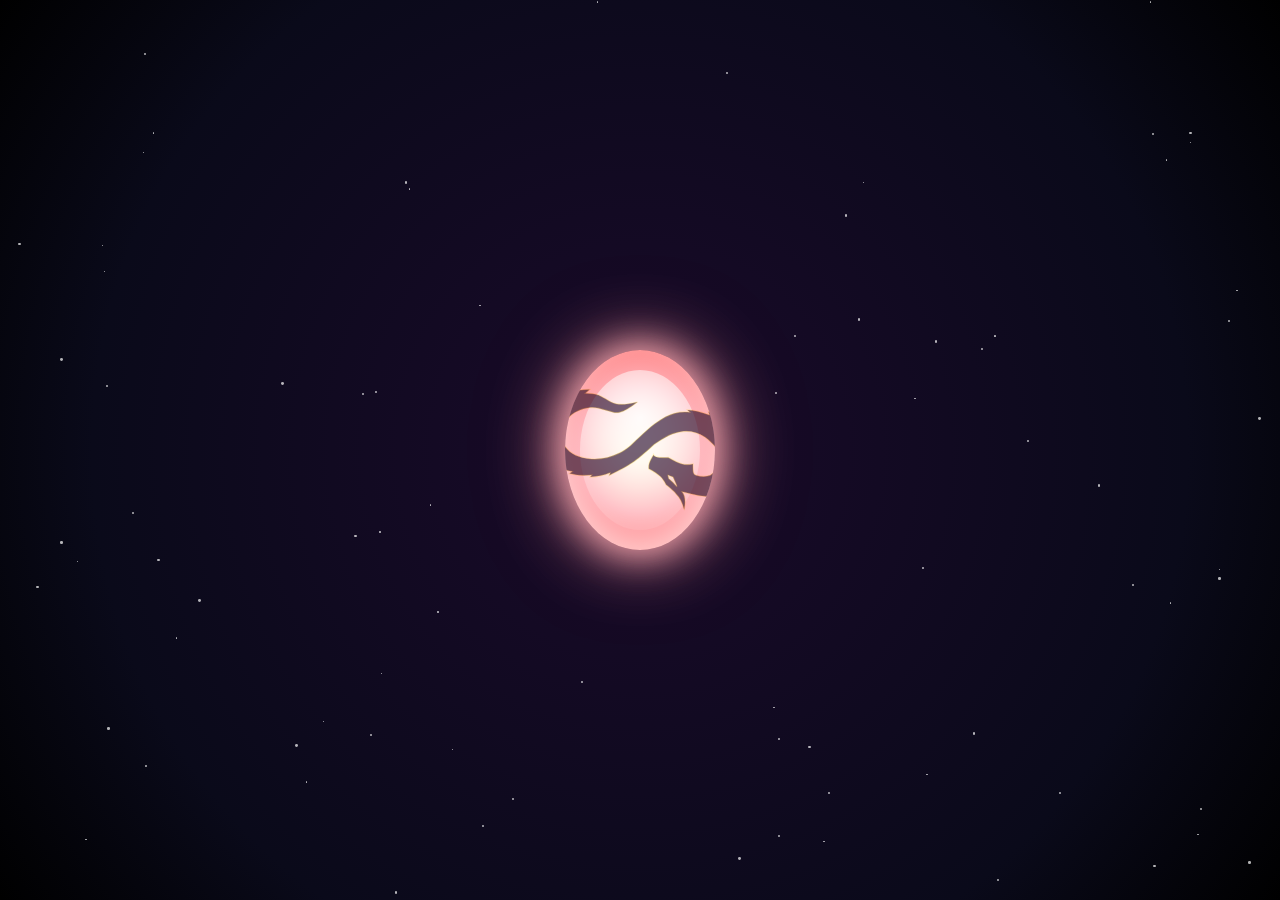
==== index3.html @ a23a0d6a "Create index3.html" ====
<!DOCTYPE html>
<html lang="en">
<head>
    <meta charset="UTF-8">
    <meta name="viewport" content="width=device-width, initial-scale=1.0, maximum-scale=1.0, user-scalable=no">
    <title>Dragon Celestial Egg</title>
    <style>
        body {
            margin: 0;
            height: 100vh;
            display: flex;
            justify-content: center;
            align-items: center;
            background: radial-gradient(circle at center, #1a0a2a 0%, #0a0a1a 70%, #000 100%);
            overflow: hidden;
            cursor: default;
            position: relative;
        }

        .nebula {
            position: absolute;
            width: 100%;
            height: 100%;
            background: url('data:image/svg+xml,<svg xmlns="http://www.w3.org/2000/svg"><filter id="noise"><feTurbulence type="fractalNoise" baseFrequency="0.65" numOctaves="3" stitchTiles="stitch"/></filter><rect width="100%" height="100%" filter="url(#noise)" opacity="0.1"/></svg>');
            mix-blend-mode: overlay;
            pointer-events: none;
        }

        .particle {
            position: absolute;
            background: rgba(255, 255, 255, 0.7);
            border-radius: 50%;
            pointer-events: none;
            animation: twinkle 4s infinite ease-in-out;
        }

        @keyframes twinkle {
            0%, 100% { opacity: 0.2; transform: scale(0.5); }
            50% { opacity: 0.8; transform: scale(1); }
        }

        .celestial-egg {
            width: clamp(100px, 20vw, 150px);
            height: clamp(133px, 26.6vw, 200px);
            background: radial-gradient(circle at center, #fff3e0 10%, #ffb3ba 50%, #ff8080 90%);
            border-radius: 50%;
            box-shadow: 0 0 40px rgba(255, 179, 186, 0.8),
                        0 0 80px rgba(255, 128, 128, 0.5),
                        inset 0 -10px 20px rgba(255, 255, 255, 0.5);
            position: absolute;
            transform: translate(-50%, -50%);
            transition: all 0.3s cubic-bezier(0.25, 0.46, 0.45, 0.94);
            cursor: grab;
            filter: drop-shadow(0 0 15px rgba(255, 179, 186, 0.6));
            z-index: 1;
            overflow: hidden;
        }

        .celestial-egg::before {
            content: '';
            position: absolute;
            top: 10%;
            left: 10%;
            right: 10%;
            bottom: 10%;
            background: radial-gradient(circle at 50% 30%, 
                rgba(255, 255, 255, 0.9) 0%,
                rgba(255, 255, 255, 0.3) 60%,
                transparent 100%);
            border-radius: 50%;
            mix-blend-mode: screen;
        }

        .dragon-emblem {
            position: absolute;
            width: 140%;
            height: 140%;
            left: 50%;
            top: 50%;
            transform: translate(-50%, -50%) rotate(10deg);
            opacity: 0.7;
            mix-blend-mode: multiply;
        }

        .celestial-egg:active {
            cursor: grabbing;
        }

        .celestial-egg.glow {
            animation: pulse-glow 1.5s ease-in-out infinite;
        }

        @keyframes pulse-glow {
            0%, 100% { box-shadow: 0 0 40px rgba(255, 179, 186, 0.8), 0 0 80px rgba(255, 128, 128, 0.5); }
            50% { box-shadow: 0 0 60px rgba(255, 179, 186, 1), 0 0 120px rgba(255, 128, 128, 0.7); }
        }
    </style>
</head>
<body>
    <div class="nebula"></div>
    <div class="celestial-egg" id="egg">
        <svg class="dragon-emblem" viewBox="5133 11809 20309 9837" preserveAspectRatio="xMidYMid meet">
            <path d="M20491.6 21646.8l-1.3-.7c-285.5-615.5-620.7-1052.9-1005.6-1312.3-149.6-159.4-527.7-401.2-1134.1-725.6-235.7-322.8-461.2-551.8-676.7-687-285.1-190.5-696.3-372.1-1233.5-544.9-52.9-173.9-71.4-344.4-55.4-511.7 24.7-210.5 114.3-518.4 268.8-923.8 98 220.6 582.8 225.9 1454.4 16 692.1 245 1172.9 374.1 1442.2 387.1 278.8 32.4 619.3-26.9 1021.5-177.8 70.1 433 132.6 701.2 187.6 804.6 46.5 118.3 139.9 190.4 280 216.4 539.7 65.2 993.4-11.7 1360.9-231 1297.2-1298.3 922.1-2477.3-1125-3536.8-971.1-417.9-1923.7-392.4-2857.9 76.7-375 165.3-821.7 483-1340.2 953.1l-537.2 517.3c-760.3 1006.7-1353.5 1712.5-1779.4 2117.6-408.8 414.2-1069.2 942.2-1981.3 1583.9l50.5-262.2c-561.7 366.1-1170.8 609.2-1827.6 729.5l101.5-204.7c-618.5 162.9-1132.04 243.6-1540.6 242.1l-598.2-16.2 234.06-240.7c-910.66 8.4-1645.08-136.3-2203.32-433.9l319.61-167.9C6595.7 18975.2 6064.61 18630 5722.15 18278.5l402.46 24.4c12.15-2.4 17.73-8.4 16.8-18.1-624.11-743.4-960.16-1331.5-1008.17-1764.4l278.67 153.5c13.71 3.3 21.68-1 23.95-13-251.21-674.3-291.88-1385-121.95-2132.1l271.56 497.6c68.36-824.1 299.88-1475.5 694.53-1954.3l143.87 385.1c243.86-477.1 644.57-940.6 1202.15-1390.4l112.69 327.2c448.95-279.5 1029.81-474.3 1742.58-584.6l-331.56 420.8c500.35-84.6 906.27-99.5 1217.77-44.6 76.6-13.7 513.9 131.9 1311.9 436.6 179.7 59.1 389 94.4 627.6 105.9 424.7 21.7 1068.6-154.8 1931.7-529.5-664.9 729.6-1153.9 1147.5-1467.1 1253.5-212.8 94.4-419.1 141.5-618.9 141.3l-1532.3-151.1c-282.6-10.7-571.9 25.8-867.78 109.5-798.13 229.5-1424.38 694.1-1878.67 1393.6-469.11 923.9-440.32 1779.8 86.28 2567.5 611.18 712.8 1561.68 1006.3 2851.57 880.5 914.4-100.7 1765.9-440.8 2554.3-1020.3 286.5-210.9 601.9-518.3 946-922.4 1158.6-1569.8 1822.9-2414.4 1992.9-2533.9 595.5-604.2 1144.8-1024.9 1647.7-1262 432.7-204.2 909.7-323.5 1431.1-357.9l-244.8-182c101.7-15.4 206.7-28 314.9-37.6 337.8-45.5 961.7 1 1871.7 139.5l-157.7-271.4c564.4 48.5 1189 270.5 1873.7 666l-96.8-411c526.3 311.4 950.8 773.8 1273.3 1387l119.2-405.1c367.2 508.6 608.6 1160.7 724 1956.3l286.8-316.3c92.5 664.4 43.6 1325.5-146.8 1983.3 3.6 14.3 12.6 18.1 27 11.3l214.4-198.8-75.4 407.8c-68.7 295.5-297.3 726.1-685.5 1292-47 18.1 18 28.8 194.7 32.2-266 452.6-737.8 829.7-1415.2 1131.1l253.4 105.4c-517 270.6-983.3 424.4-1398.6 461.4-337.7 56.7-1108.2 43.1-2311.4-40.8 355.5 315.1 517.8 861.6 486.9 1639.6zm-1082.8-2050l0.5-3.2c0.7-9.6-4.1-26.1-14.1-49.4-30-62.3-54.7-108.8-74.2-139.6l-412.6-625.6c-18.5-16.8-50.7-30.2-96.7-40.1l-399.4-71.7-41.7 4.7c17.8 31.3 63.4 126.3 136.7 285.1 7.1 11.9 15 21.5 23.8 28.8 287.9 161.3 580.5 365 877.7 611"
                  fill="#3a1f3f" stroke="#ffd700" stroke-width="120" stroke-opacity="0.3"/>
        </svg>
    </div>

    <!-- Keep the original script section unchanged -->
    <script>
        const egg = document.getElementById('egg');
        let isDragging = false;
        let spinVelocity = 0;
        let rotateX = 0;
        let rotateZ = 0;
        let posX = window.innerWidth / 2;
        let posY = window.innerHeight / 2;
        let velX = 0;
        let velY = 0;
        let lastFrameTime = performance.now();

        // Web Audio API setup
        const audioContext = new (window.AudioContext || window.webkitAudioContext)();
        let dragOscillator = null;
        let dragGainNode = null;

        // Create cosmic particles
        for (let i = 0; i < 80; i++) {
            const particle = document.createElement('div');
            particle.className = 'particle';
            const size = Math.random() * 2 + 1;
            Object.assign(particle.style, {
                width: `${size}px`,
                height: `${size}px`,
                left: `${Math.random() * 100}%`,
                top: `${Math.random() * 100}%`,
                animationDelay: `${Math.random() * 4}s`
            });
            document.body.appendChild(particle);
        }

        function animate() {
            const now = performance.now();
            const deltaTime = Math.min((now - lastFrameTime) / 1000, 0.1);
            lastFrameTime = now;

            if (!isDragging) {
                spinVelocity *= 0.95;
                velX *= 0.9;
                velY *= 0.9;
                posX = Math.max(50, Math.min(window.innerWidth - 50, posX + velX));
                posY = Math.max(66, Math.min(window.innerHeight - 66, posY + velY));
                if (Math.abs(spinVelocity) < 0.1) spinVelocity = 0;
                rotateZ += spinVelocity * deltaTime * 60;
            }

            egg.style.left = `${posX}px`;
            egg.style.top = `${posY}px`;
            egg.style.transform = `translate(-50%, -50%) rotateZ(${rotateZ}deg) rotateX(${rotateX}deg)`;
            requestAnimationFrame(animate);
        }
        animate();

              let lastMouseX, lastMouseY, startX, startY, initialPosX, initialPosY;

        function playTapSound() {
            const oscillator = audioContext.createOscillator();
            const gainNode = audioContext.createGain();
            oscillator.type = 'sine';
            oscillator.frequency.setValueAtTime(800, audioContext.currentTime);
            gainNode.gain.setValueAtTime(0.3, audioContext.currentTime);
            gainNode.gain.exponentialRampToValueAtTime(0.001, audioContext.currentTime + 0.2);
            oscillator.connect(gainNode);
            gainNode.connect(audioContext.destination);
            oscillator.start();
            oscillator.stop(audioContext.currentTime + 0.2);
        }

        function startDragSound() {
            if (!dragOscillator) {
                dragOscillator = audioContext.createOscillator();
                dragGainNode = audioContext.createGain();
                dragOscillator.type = 'triangle';
                dragOscillator.frequency.setValueAtTime(200, audioContext.currentTime);
                dragGainNode.gain.setValueAtTime(0.2, audioContext.currentTime);
                dragOscillator.connect(dragGainNode);
                dragGainNode.connect(audioContext.destination);
                dragOscillator.start();
            }
        }

        function adjustDragPitch(velocity) {
            if (dragOscillator) {
                const pitchFactor = Math.max(0.5, Math.min(2, (Math.abs(velocity) / 100) + 0.5));
                dragOscillator.frequency.setValueAtTime(200 * pitchFactor, audioContext.currentTime);
            }
        }

        function stopDragSound() {
            if (dragOscillator) {
                dragGainNode.gain.exponentialRampToValueAtTime(0.001, audioContext.currentTime + 0.1);
                dragOscillator.stop(audioContext.currentTime + 0.1);
                dragOscillator = null;
                dragGainNode = null;
            }
        }

        function handleStart(x, y) {
            isDragging = true;
            playTapSound();
            startDragSound();
            adjustDragPitch(velX);
            lastMouseX = x;
            lastMouseY = y;
            startX = x;
            startY = y;
            initialPosX = posX;
            initialPosY = posY;
            egg.style.transition = 'none';
        }

        function handleMove(x, y) {
            if (isDragging) {
                const deltaX = x - startX;
                const deltaY = y - startY;
                posX = initialPosX + deltaX;
                posY = initialPosY + deltaY;
                const spinDelta = x - lastMouseX;
                spinVelocity = spinDelta * 0.5;
                rotateZ += spinDelta * 0.3;
                velX = (x - lastMouseX) * 2;
                velY = (y - lastMouseY) * 2;
                adjustDragPitch(velX);
                lastMouseX = x;
                lastMouseY = y;
            } else {
                const targetX = x - window.innerWidth / 2;
                const targetY = y - window.innerHeight / 2;
                rotateZ = targetX * 0.03;
                rotateX = -targetY * 0.03;
            }
        }

        function handleEnd() {
            if (isDragging) {
                isDragging = false;
                stopDragSound();
                playTapSound();
                egg.style.transition = 'all 0.3s cubic-bezier(0.25, 0.46, 0.45, 0.94)';
            }
        }

        egg.addEventListener('mousedown', (e) => handleStart(e.clientX, e.clientY));
        document.addEventListener('mousemove', (e) => handleMove(e.clientX, e.clientY));
        document.addEventListener('mouseup', handleEnd);

        egg.addEventListener('touchstart', (e) => {
            const touch = e.touches[0];
            handleStart(touch.clientX, touch.clientY);
            e.preventDefault();
        }, { passive: false });

        document.addEventListener('touchmove', (e) => {
            const touch = e.touches[0];
            handleMove(touch.clientX, touch.clientY);
            e.preventDefault();
        }, { passive: false });

        document.addEventListener('touchend', handleEnd);

        window.addEventListener('resize', () => {
            if (!isDragging) {
                posX = window.innerWidth / 2;
                posY = window.innerHeight / 2;
            }
        });
    </script>
</body>
</html>
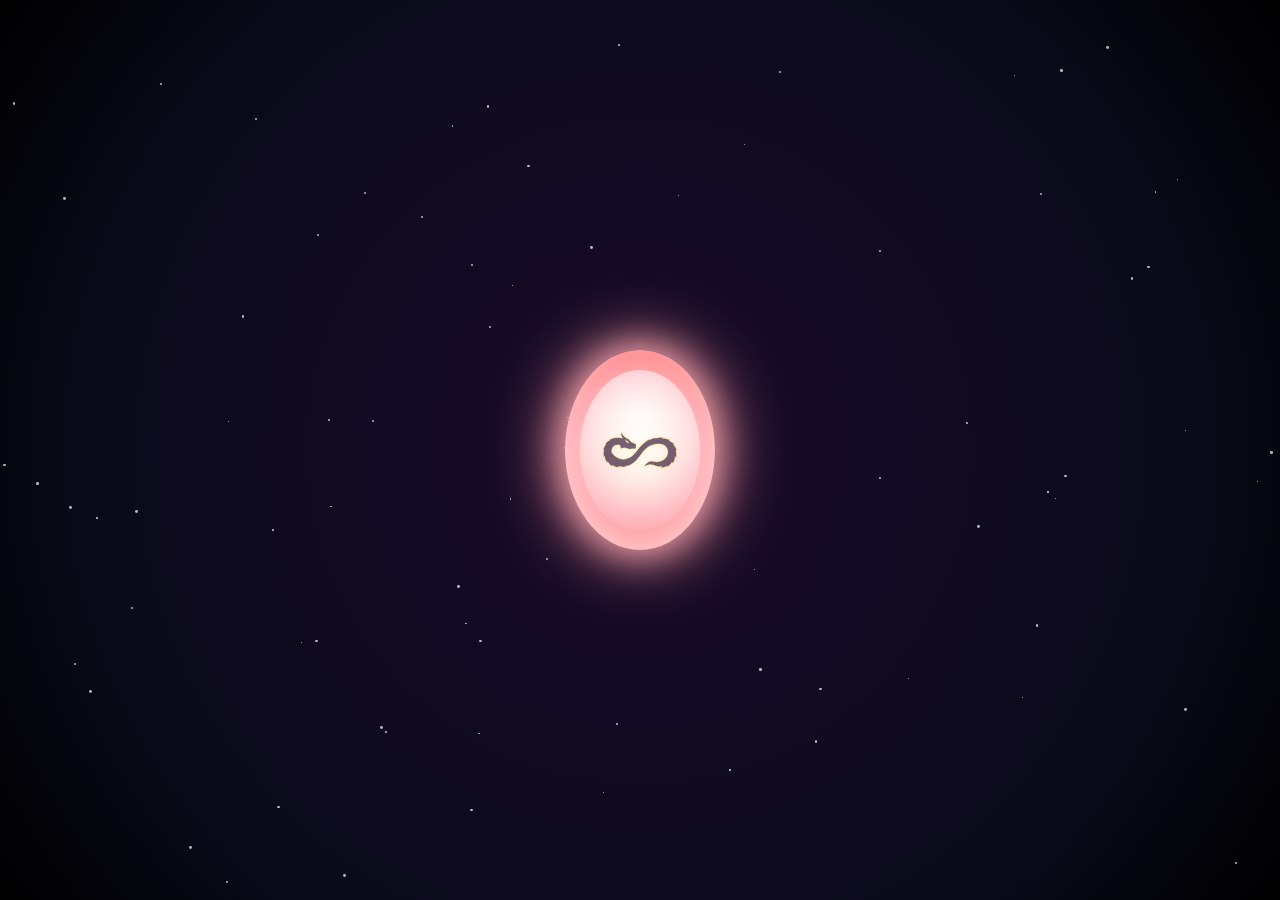
==== commit 76acfad6: "Update index3.html" ====
--- a/index3.html
+++ b/index3.html
@@ -73,13 +73,14 @@
 
         .dragon-emblem {
             position: absolute;
-            width: 140%;
-            height: 140%;
+            width: 70%;  /* Reduced from 140% */
+            height: 70%;  /* Reduced from 140% */
             left: 50%;
             top: 50%;
-            transform: translate(-50%, -50%) rotate(10deg);
+            transform: translate(-50%, -50%) rotate(180deg) scale(0.7); /* Added rotation and scaling */
             opacity: 0.7;
             mix-blend-mode: multiply;
+            filter: drop-shadow(0 0 4px rgba(255, 215, 0, 0.3));
         }
 
         .celestial-egg:active {
@@ -101,7 +102,10 @@
     <div class="celestial-egg" id="egg">
         <svg class="dragon-emblem" viewBox="5133 11809 20309 9837" preserveAspectRatio="xMidYMid meet">
             <path d="M20491.6 21646.8l-1.3-.7c-285.5-615.5-620.7-1052.9-1005.6-1312.3-149.6-159.4-527.7-401.2-1134.1-725.6-235.7-322.8-461.2-551.8-676.7-687-285.1-190.5-696.3-372.1-1233.5-544.9-52.9-173.9-71.4-344.4-55.4-511.7 24.7-210.5 114.3-518.4 268.8-923.8 98 220.6 582.8 225.9 1454.4 16 692.1 245 1172.9 374.1 1442.2 387.1 278.8 32.4 619.3-26.9 1021.5-177.8 70.1 433 132.6 701.2 187.6 804.6 46.5 118.3 139.9 190.4 280 216.4 539.7 65.2 993.4-11.7 1360.9-231 1297.2-1298.3 922.1-2477.3-1125-3536.8-971.1-417.9-1923.7-392.4-2857.9 76.7-375 165.3-821.7 483-1340.2 953.1l-537.2 517.3c-760.3 1006.7-1353.5 1712.5-1779.4 2117.6-408.8 414.2-1069.2 942.2-1981.3 1583.9l50.5-262.2c-561.7 366.1-1170.8 609.2-1827.6 729.5l101.5-204.7c-618.5 162.9-1132.04 243.6-1540.6 242.1l-598.2-16.2 234.06-240.7c-910.66 8.4-1645.08-136.3-2203.32-433.9l319.61-167.9C6595.7 18975.2 6064.61 18630 5722.15 18278.5l402.46 24.4c12.15-2.4 17.73-8.4 16.8-18.1-624.11-743.4-960.16-1331.5-1008.17-1764.4l278.67 153.5c13.71 3.3 21.68-1 23.95-13-251.21-674.3-291.88-1385-121.95-2132.1l271.56 497.6c68.36-824.1 299.88-1475.5 694.53-1954.3l143.87 385.1c243.86-477.1 644.57-940.6 1202.15-1390.4l112.69 327.2c448.95-279.5 1029.81-474.3 1742.58-584.6l-331.56 420.8c500.35-84.6 906.27-99.5 1217.77-44.6 76.6-13.7 513.9 131.9 1311.9 436.6 179.7 59.1 389 94.4 627.6 105.9 424.7 21.7 1068.6-154.8 1931.7-529.5-664.9 729.6-1153.9 1147.5-1467.1 1253.5-212.8 94.4-419.1 141.5-618.9 141.3l-1532.3-151.1c-282.6-10.7-571.9 25.8-867.78 109.5-798.13 229.5-1424.38 694.1-1878.67 1393.6-469.11 923.9-440.32 1779.8 86.28 2567.5 611.18 712.8 1561.68 1006.3 2851.57 880.5 914.4-100.7 1765.9-440.8 2554.3-1020.3 286.5-210.9 601.9-518.3 946-922.4 1158.6-1569.8 1822.9-2414.4 1992.9-2533.9 595.5-604.2 1144.8-1024.9 1647.7-1262 432.7-204.2 909.7-323.5 1431.1-357.9l-244.8-182c101.7-15.4 206.7-28 314.9-37.6 337.8-45.5 961.7 1 1871.7 139.5l-157.7-271.4c564.4 48.5 1189 270.5 1873.7 666l-96.8-411c526.3 311.4 950.8 773.8 1273.3 1387l119.2-405.1c367.2 508.6 608.6 1160.7 724 1956.3l286.8-316.3c92.5 664.4 43.6 1325.5-146.8 1983.3 3.6 14.3 12.6 18.1 27 11.3l214.4-198.8-75.4 407.8c-68.7 295.5-297.3 726.1-685.5 1292-47 18.1 18 28.8 194.7 32.2-266 452.6-737.8 829.7-1415.2 1131.1l253.4 105.4c-517 270.6-983.3 424.4-1398.6 461.4-337.7 56.7-1108.2 43.1-2311.4-40.8 355.5 315.1 517.8 861.6 486.9 1639.6zm-1082.8-2050l0.5-3.2c0.7-9.6-4.1-26.1-14.1-49.4-30-62.3-54.7-108.8-74.2-139.6l-412.6-625.6c-18.5-16.8-50.7-30.2-96.7-40.1l-399.4-71.7-41.7 4.7c17.8 31.3 63.4 126.3 136.7 285.1 7.1 11.9 15 21.5 23.8 28.8 287.9 161.3 580.5 365 877.7 611"
-                  fill="#3a1f3f" stroke="#ffd700" stroke-width="120" stroke-opacity="0.3"/>
+                  fill="#3a1f3f" 
+                  stroke="#ffd700" 
+                  stroke-width="60"  <!-- Reduced stroke width -->
+                  stroke-opacity="0.4"/>  <!-- Increased opacity -->
         </svg>
     </div>
 
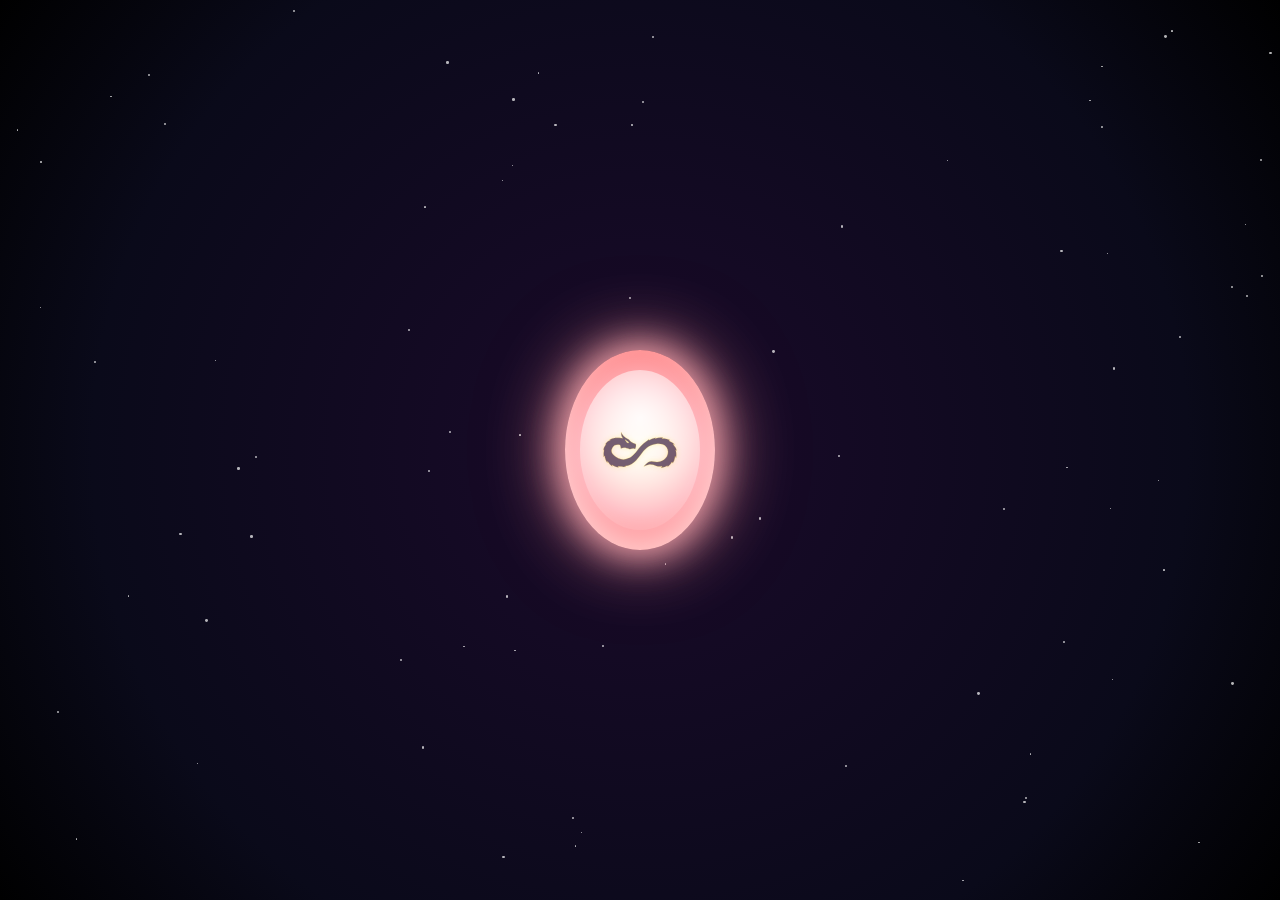
==== commit 3516ccd3: "Update index3.html" ====
--- a/index3.html
+++ b/index3.html
@@ -4,98 +4,7 @@
     <meta charset="UTF-8">
     <meta name="viewport" content="width=device-width, initial-scale=1.0, maximum-scale=1.0, user-scalable=no">
     <title>Dragon Celestial Egg</title>
-    <style>
-        body {
-            margin: 0;
-            height: 100vh;
-            display: flex;
-            justify-content: center;
-            align-items: center;
-            background: radial-gradient(circle at center, #1a0a2a 0%, #0a0a1a 70%, #000 100%);
-            overflow: hidden;
-            cursor: default;
-            position: relative;
-        }
-
-        .nebula {
-            position: absolute;
-            width: 100%;
-            height: 100%;
-            background: url('data:image/svg+xml,<svg xmlns="http://www.w3.org/2000/svg"><filter id="noise"><feTurbulence type="fractalNoise" baseFrequency="0.65" numOctaves="3" stitchTiles="stitch"/></filter><rect width="100%" height="100%" filter="url(#noise)" opacity="0.1"/></svg>');
-            mix-blend-mode: overlay;
-            pointer-events: none;
-        }
-
-        .particle {
-            position: absolute;
-            background: rgba(255, 255, 255, 0.7);
-            border-radius: 50%;
-            pointer-events: none;
-            animation: twinkle 4s infinite ease-in-out;
-        }
-
-        @keyframes twinkle {
-            0%, 100% { opacity: 0.2; transform: scale(0.5); }
-            50% { opacity: 0.8; transform: scale(1); }
-        }
-
-        .celestial-egg {
-            width: clamp(100px, 20vw, 150px);
-            height: clamp(133px, 26.6vw, 200px);
-            background: radial-gradient(circle at center, #fff3e0 10%, #ffb3ba 50%, #ff8080 90%);
-            border-radius: 50%;
-            box-shadow: 0 0 40px rgba(255, 179, 186, 0.8),
-                        0 0 80px rgba(255, 128, 128, 0.5),
-                        inset 0 -10px 20px rgba(255, 255, 255, 0.5);
-            position: absolute;
-            transform: translate(-50%, -50%);
-            transition: all 0.3s cubic-bezier(0.25, 0.46, 0.45, 0.94);
-            cursor: grab;
-            filter: drop-shadow(0 0 15px rgba(255, 179, 186, 0.6));
-            z-index: 1;
-            overflow: hidden;
-        }
-
-        .celestial-egg::before {
-            content: '';
-            position: absolute;
-            top: 10%;
-            left: 10%;
-            right: 10%;
-            bottom: 10%;
-            background: radial-gradient(circle at 50% 30%, 
-                rgba(255, 255, 255, 0.9) 0%,
-                rgba(255, 255, 255, 0.3) 60%,
-                transparent 100%);
-            border-radius: 50%;
-            mix-blend-mode: screen;
-        }
-
-        .dragon-emblem {
-            position: absolute;
-            width: 70%;  /* Reduced from 140% */
-            height: 70%;  /* Reduced from 140% */
-            left: 50%;
-            top: 50%;
-            transform: translate(-50%, -50%) rotate(180deg) scale(0.7); /* Added rotation and scaling */
-            opacity: 0.7;
-            mix-blend-mode: multiply;
-            filter: drop-shadow(0 0 4px rgba(255, 215, 0, 0.3));
-        }
-
-        .celestial-egg:active {
-            cursor: grabbing;
-        }
-
-        .celestial-egg.glow {
-            animation: pulse-glow 1.5s ease-in-out infinite;
-        }
-
-        @keyframes pulse-glow {
-            0%, 100% { box-shadow: 0 0 40px rgba(255, 179, 186, 0.8), 0 0 80px rgba(255, 128, 128, 0.5); }
-            50% { box-shadow: 0 0 60px rgba(255, 179, 186, 1), 0 0 120px rgba(255, 128, 128, 0.7); }
-        }
-    </style>
+    <link rel="stylesheet" href="styles.css">
 </head>
 <body>
     <div class="nebula"></div>
@@ -108,175 +17,6 @@
                   stroke-opacity="0.4"/>  <!-- Increased opacity -->
         </svg>
     </div>
-
-    <!-- Keep the original script section unchanged -->
-    <script>
-        const egg = document.getElementById('egg');
-        let isDragging = false;
-        let spinVelocity = 0;
-        let rotateX = 0;
-        let rotateZ = 0;
-        let posX = window.innerWidth / 2;
-        let posY = window.innerHeight / 2;
-        let velX = 0;
-        let velY = 0;
-        let lastFrameTime = performance.now();
-
-        // Web Audio API setup
-        const audioContext = new (window.AudioContext || window.webkitAudioContext)();
-        let dragOscillator = null;
-        let dragGainNode = null;
-
-        // Create cosmic particles
-        for (let i = 0; i < 80; i++) {
-            const particle = document.createElement('div');
-            particle.className = 'particle';
-            const size = Math.random() * 2 + 1;
-            Object.assign(particle.style, {
-                width: `${size}px`,
-                height: `${size}px`,
-                left: `${Math.random() * 100}%`,
-                top: `${Math.random() * 100}%`,
-                animationDelay: `${Math.random() * 4}s`
-            });
-            document.body.appendChild(particle);
-        }
-
-        function animate() {
-            const now = performance.now();
-            const deltaTime = Math.min((now - lastFrameTime) / 1000, 0.1);
-            lastFrameTime = now;
-
-            if (!isDragging) {
-                spinVelocity *= 0.95;
-                velX *= 0.9;
-                velY *= 0.9;
-                posX = Math.max(50, Math.min(window.innerWidth - 50, posX + velX));
-                posY = Math.max(66, Math.min(window.innerHeight - 66, posY + velY));
-                if (Math.abs(spinVelocity) < 0.1) spinVelocity = 0;
-                rotateZ += spinVelocity * deltaTime * 60;
-            }
-
-            egg.style.left = `${posX}px`;
-            egg.style.top = `${posY}px`;
-            egg.style.transform = `translate(-50%, -50%) rotateZ(${rotateZ}deg) rotateX(${rotateX}deg)`;
-            requestAnimationFrame(animate);
-        }
-        animate();
-
-              let lastMouseX, lastMouseY, startX, startY, initialPosX, initialPosY;
-
-        function playTapSound() {
-            const oscillator = audioContext.createOscillator();
-            const gainNode = audioContext.createGain();
-            oscillator.type = 'sine';
-            oscillator.frequency.setValueAtTime(800, audioContext.currentTime);
-            gainNode.gain.setValueAtTime(0.3, audioContext.currentTime);
-            gainNode.gain.exponentialRampToValueAtTime(0.001, audioContext.currentTime + 0.2);
-            oscillator.connect(gainNode);
-            gainNode.connect(audioContext.destination);
-            oscillator.start();
-            oscillator.stop(audioContext.currentTime + 0.2);
-        }
-
-        function startDragSound() {
-            if (!dragOscillator) {
-                dragOscillator = audioContext.createOscillator();
-                dragGainNode = audioContext.createGain();
-                dragOscillator.type = 'triangle';
-                dragOscillator.frequency.setValueAtTime(200, audioContext.currentTime);
-                dragGainNode.gain.setValueAtTime(0.2, audioContext.currentTime);
-                dragOscillator.connect(dragGainNode);
-                dragGainNode.connect(audioContext.destination);
-                dragOscillator.start();
-            }
-        }
-
-        function adjustDragPitch(velocity) {
-            if (dragOscillator) {
-                const pitchFactor = Math.max(0.5, Math.min(2, (Math.abs(velocity) / 100) + 0.5));
-                dragOscillator.frequency.setValueAtTime(200 * pitchFactor, audioContext.currentTime);
-            }
-        }
-
-        function stopDragSound() {
-            if (dragOscillator) {
-                dragGainNode.gain.exponentialRampToValueAtTime(0.001, audioContext.currentTime + 0.1);
-                dragOscillator.stop(audioContext.currentTime + 0.1);
-                dragOscillator = null;
-                dragGainNode = null;
-            }
-        }
-
-        function handleStart(x, y) {
-            isDragging = true;
-            playTapSound();
-            startDragSound();
-            adjustDragPitch(velX);
-            lastMouseX = x;
-            lastMouseY = y;
-            startX = x;
-            startY = y;
-            initialPosX = posX;
-            initialPosY = posY;
-            egg.style.transition = 'none';
-        }
-
-        function handleMove(x, y) {
-            if (isDragging) {
-                const deltaX = x - startX;
-                const deltaY = y - startY;
-                posX = initialPosX + deltaX;
-                posY = initialPosY + deltaY;
-                const spinDelta = x - lastMouseX;
-                spinVelocity = spinDelta * 0.5;
-                rotateZ += spinDelta * 0.3;
-                velX = (x - lastMouseX) * 2;
-                velY = (y - lastMouseY) * 2;
-                adjustDragPitch(velX);
-                lastMouseX = x;
-                lastMouseY = y;
-            } else {
-                const targetX = x - window.innerWidth / 2;
-                const targetY = y - window.innerHeight / 2;
-                rotateZ = targetX * 0.03;
-                rotateX = -targetY * 0.03;
-            }
-        }
-
-        function handleEnd() {
-            if (isDragging) {
-                isDragging = false;
-                stopDragSound();
-                playTapSound();
-                egg.style.transition = 'all 0.3s cubic-bezier(0.25, 0.46, 0.45, 0.94)';
-            }
-        }
-
-        egg.addEventListener('mousedown', (e) => handleStart(e.clientX, e.clientY));
-        document.addEventListener('mousemove', (e) => handleMove(e.clientX, e.clientY));
-        document.addEventListener('mouseup', handleEnd);
-
-        egg.addEventListener('touchstart', (e) => {
-            const touch = e.touches[0];
-            handleStart(touch.clientX, touch.clientY);
-            e.preventDefault();
-        }, { passive: false });
-
-        document.addEventListener('touchmove', (e) => {
-            const touch = e.touches[0];
-            handleMove(touch.clientX, touch.clientY);
-            e.preventDefault();
-        }, { passive: false });
-
-        document.addEventListener('touchend', handleEnd);
-
-        window.addEventListener('resize', () => {
-            if (!isDragging) {
-                posX = window.innerWidth / 2;
-                posY = window.innerHeight / 2;
-            }
-        });
-    </script>
+    <script src="script.js"></script>
 </body>
 </html>
--- a/styles.css
+++ b/styles.css
@@ -0,0 +1,90 @@
+body {
+    margin: 0;
+    height: 100vh;
+    display: flex;
+    justify-content: center;
+    align-items: center;
+    background: radial-gradient(circle at center, #1a0a2a 0%, #0a0a1a 70%, #000 100%);
+    overflow: hidden;
+    cursor: default;
+    position: relative;
+}
+
+.nebula {
+    position: absolute;
+    width: 100%;
+    height: 100%;
+    background: url('data:image/svg+xml,<svg xmlns="http://www.w3.org/2000/svg"><filter id="noise"><feTurbulence type="fractalNoise" baseFrequency="0.65" numOctaves="3" stitchTiles="stitch"/></filter><rect width="100%" height="100%" filter="url(#noise)" opacity="0.1"/></svg>');
+    mix-blend-mode: overlay;
+    pointer-events: none;
+}
+
+.particle {
+    position: absolute;
+    background: rgba(255, 255, 255, 0.7);
+    border-radius: 50%;
+    pointer-events: none;
+    animation: twinkle 4s infinite ease-in-out;
+}
+
+@keyframes twinkle {
+    0%, 100% { opacity: 0.2; transform: scale(0.5); }
+    50% { opacity: 0.8; transform: scale(1); }
+}
+
+.celestial-egg {
+    width: clamp(100px, 20vw, 150px);
+    height: clamp(133px, 26.6vw, 200px);
+    background: radial-gradient(circle at center, #fff3e0 10%, #ffb3ba 50%, #ff8080 90%);
+    border-radius: 50%;
+    box-shadow: 0 0 40px rgba(255, 179, 186, 0.8),
+                0 0 80px rgba(255, 128, 128, 0.5),
+                inset 0 -10px 20px rgba(255, 255, 255, 0.5);
+    position: absolute;
+    transform: translate(-50%, -50%);
+    transition: all 0.3s cubic-bezier(0.25, 0.46, 0.45, 0.94);
+    cursor: grab;
+    filter: drop-shadow(0 0 15px rgba(255, 179, 186, 0.6));
+    z-index: 1;
+    overflow: hidden;
+}
+
+.celestial-egg::before {
+    content: '';
+    position: absolute;
+    top: 10%;
+    left: 10%;
+    right: 10%;
+    bottom: 10%;
+    background: radial-gradient(circle at 50% 30%, 
+        rgba(255, 255, 255, 0.9) 0%,
+        rgba(255, 255, 255, 0.3) 60%,
+        transparent 100%);
+    border-radius: 50%;
+    mix-blend-mode: screen;
+}
+
+.dragon-emblem {
+    position: absolute;
+    width: 70%;
+    height: 70%;
+    left: 50%;
+    top: 50%;
+    transform: translate(-50%, -50%) rotate(180deg) scale(0.7);
+    opacity: 0.7;
+    mix-blend-mode: multiply;
+    filter: drop-shadow(0 0 4px rgba(255, 215, 0, 0.3));
+}
+
+.celestial-egg:active {
+    cursor: grabbing;
+}
+
+.celestial-egg.glow {
+    animation: pulse-glow 1.5s ease-in-out infinite;
+}
+
+@keyframes pulse-glow {
+    0%, 100% { box-shadow: 0 0 40px rgba(255, 179, 186, 0.8), 0 0 80px rgba(255, 128, 128, 0.5); }
+    50% { box-shadow: 0 0 60px rgba(255, 179, 186, 1), 0 0 120px rgba(255, 128, 128, 0.7); }
+}
